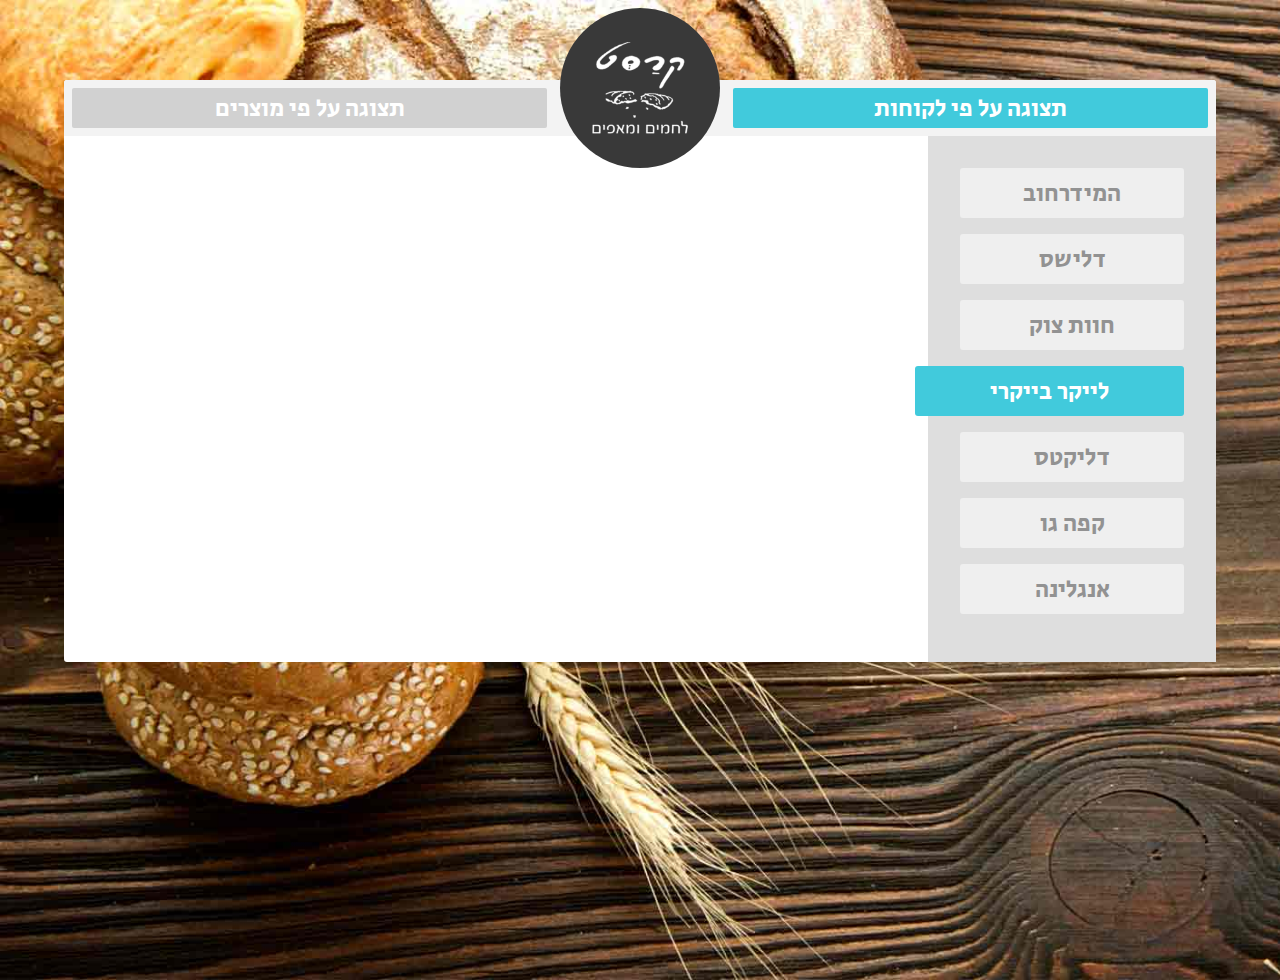
==== index.html @ 4cfdf94a "builded base for apps index gui" ====
<!DOCTYPE html>
<html>
    <head>
        <title>Crust Bakery</title>
        <meta charset="UTF-8">
        <meta name="viewport" content="width=device-width, initial-scale=1.0">
        <link rel="shortcut icon" type="image/png" href="./img/logo.png"/>
        <link href="https://fonts.googleapis.com/css?family=Secular+One" rel="stylesheet">
        <link rel="stylesheet" href="./css/main.css">
    </head>
    <body> 
        <main>
            <header>
                <button class="selected">תצוגה על פי לקוחות</button>
                <div id='header_logo'>
                    <span id="logo">
                        <img src="./img/logo2.png" alt="logo">
                    </span>
                </div>
                <button>תצוגה על פי מוצרים</button>
            </header>
            
            <nav>
                <button>המידרחוב</button>
                <button>דלישס</button>
                <button>חוות צוק</button>
                <button class="selected">לייקר בייקרי</button>
                <button>דליקטס</button>
                <button>קפה גו</button>
                <button>אנגלינה</button>
            </nav>
            <div id="orders">
                
            </div>
        </main>    
    </body>
</html>
---- css/main.css ----
body{
    background-image: url(../img/background.jpg);
    width: 100%;
    height: 100vh;
    background-size: cover;
    background-repeat: no-repeat;
    margin: 0;
    direction: rtl;
    font-family: 'Secular One', sans-serif;
}

main{
    background-color: #fff; 
    margin: auto;
    width: 90%;
    border-radius: 3px;
    margin-top: 5rem;
}

header{
    display: flex;
    justify-content: space-between;
    background-color: #f3f3f3;
    border-radius: 3px 3px 0 0;
    padding: 0.5rem;
    box-sizing: border-box;
}

header #header_logo{
    width: 200px;   
    position: relative;
}

header #header_logo #logo{
    width: 160px;
    height: 160px;
    background-color: #393939;
    display: flex;
    justify-content: center;
    align-items: center;
    position: absolute;
    bottom: -100%;
    margin-left: auto;
    margin-right: auto;
    left: 0;
    right: 0;
    border-radius: 50%;
}

header #header_logo #logo img{
    width: 60%;
}

button{
    cursor: pointer;
}

button:hover{
    background-color: #929292;
    color: #efefef;
}
header button{
    width: 45%;
    color: #fff;
    background-color: #d1d1d1;
    border: none;
    border-radius: 2px;
    height: 40px;
    font-size: 1.5rem;
    font-family: 'Secular One', sans-serif;
}

header .selected{
    background-color: #41cadc;
}

nav{
    width: 25%;
    background-color: #dedede;
    padding: 2rem;
    box-sizing: border-box;
}

nav button{
    display: block;
    background-color: #efefef;
    width: 100%;
    border: none;
    height: 50px;
    margin-bottom: 1rem;
    border-radius: 3px;
    color: #929292;
    font-size: 1.5rem;    
    font-family: 'Secular One', sans-serif;
}

nav .selected{
    background-color: #41cadc;
    color: #fff;
    width: 120%;
}
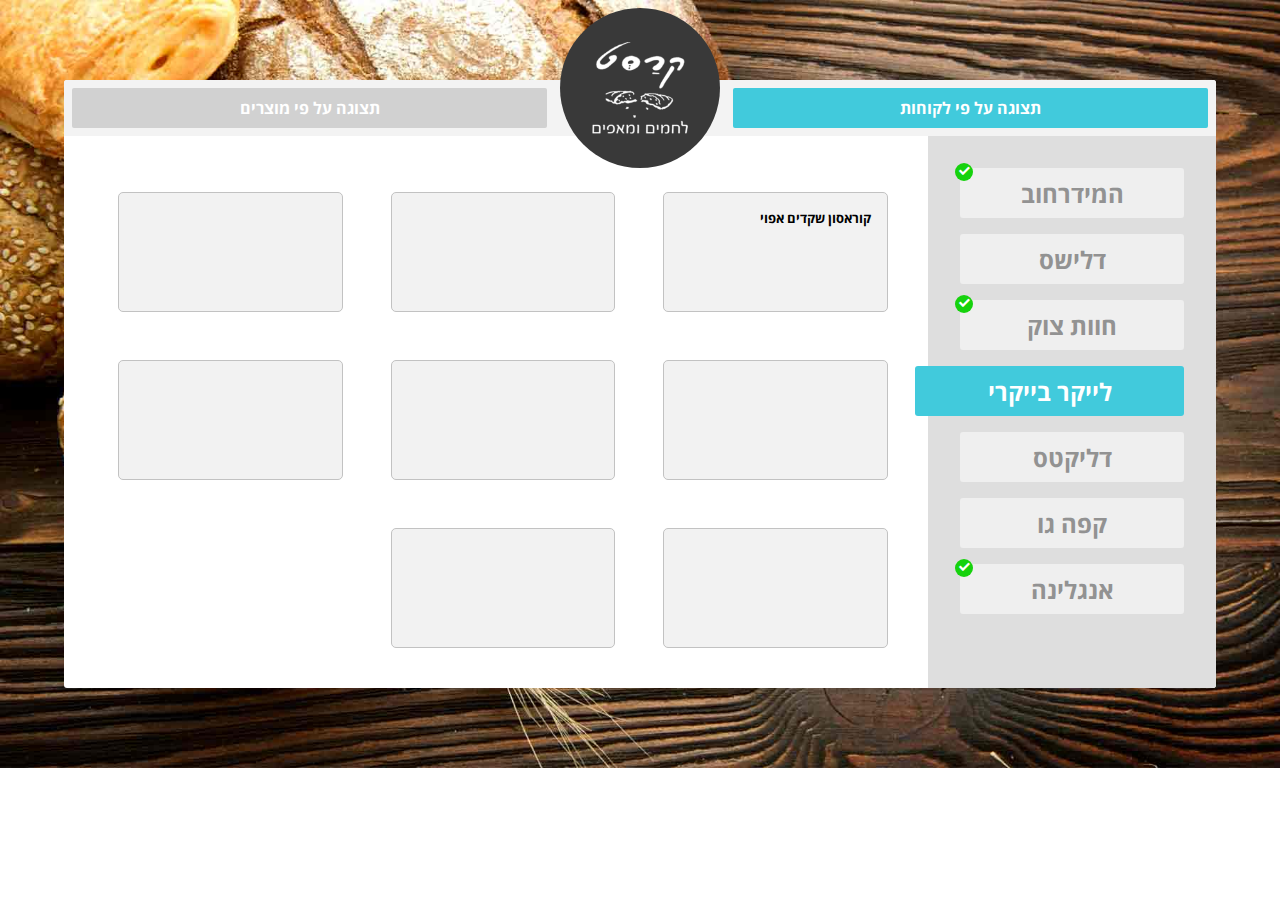
==== commit 69b41882: "keep building apps index gui" ====
--- a/index.html
+++ b/index.html
@@ -5,7 +5,7 @@
         <meta charset="UTF-8">
         <meta name="viewport" content="width=device-width, initial-scale=1.0">
         <link rel="shortcut icon" type="image/png" href="./img/logo.png"/>
-        <link href="https://fonts.googleapis.com/css?family=Secular+One" rel="stylesheet">
+        <link href="https://fonts.googleapis.com/css?family=Assistant:400,600,700,800&subset=hebrew" rel="stylesheet">
         <link rel="stylesheet" href="./css/main.css">
     </head>
     <body> 
@@ -19,19 +19,29 @@
                 </div>
                 <button>תצוגה על פי מוצרים</button>
             </header>
-            
-            <nav>
-                <button>המידרחוב</button>
-                <button>דלישס</button>
-                <button>חוות צוק</button>
-                <button class="selected">לייקר בייקרי</button>
-                <button>דליקטס</button>
-                <button>קפה גו</button>
-                <button>אנגלינה</button>
-            </nav>
-            <div id="orders">
-                
-            </div>
+            <div id="container">
+                <nav>
+                    <button><span class="checked">&#10004;</span>המידרחוב</button>
+                    <button><span class="unchecked">&#10004;</span>דלישס</button>
+                    <button><span class="checked">&#10004;</span>חוות צוק</button>
+                    <button class="selected"><span class="unchecked">&#10004;</span>לייקר בייקרי</button>
+                    <button><span class="unchecked">&#10004;</span>דליקטס</button>
+                    <button><span class="unchecked">&#10004;</span>קפה גו</button>
+                    <button><span class="checked">&#10004;</span>אנגלינה</button>
+                </nav>
+                <div id="orders">
+                    <div class="order">
+                        <h5>קוראסון שקדים אפוי</h5>
+                    </div>
+                    <div class="order"></div>
+                    <div class="order"></div>
+                    <div class="order"></div>
+                    <div class="order"></div>
+                    <div class="order"></div>
+                    <div class="order"></div>
+                    <div class="order"></div>                    
+                </div>
+            </div>    
         </main>    
     </body>
 </html>
--- a/css/main.css
+++ b/css/main.css
@@ -1,12 +1,11 @@
 body{
     background-image: url(../img/background.jpg);
     width: 100%;
-    height: 100vh;
+    height: 100%;
     background-size: cover;
     background-repeat: no-repeat;
     margin: 0;
     direction: rtl;
-    font-family: 'Secular One', sans-serif;
 }
 
 main{
@@ -15,6 +14,7 @@
     width: 90%;
     border-radius: 3px;
     margin-top: 5rem;
+    margin-bottom: 5rem;
 }
 
 header{
@@ -51,8 +51,18 @@
     width: 60%;
 }
 
+@font-face {
+    font-family: OpenSans;
+    src: url(../font/OpenSansHebrew-Bold.ttf);
+}
+
+button, h1, h2, h3, h4, h5{
+    font-family: OpenSans, sans-serif;
+}
+
 button{
     cursor: pointer;
+    font-weight: 700;
 }
 
 button:hover{
@@ -66,12 +76,16 @@
     border: none;
     border-radius: 2px;
     height: 40px;
-    font-size: 1.5rem;
-    font-family: 'Secular One', sans-serif;
+    font-size: 1rem;
 }
 
 header .selected{
     background-color: #41cadc;
+}
+
+#container{
+    display: flex;
+    justify-content: space-between;
 }
 
 nav{
@@ -79,6 +93,7 @@
     background-color: #dedede;
     padding: 2rem;
     box-sizing: border-box;
+    border-radius: 0 0 3px 0;
 }
 
 nav button{
@@ -90,12 +105,57 @@
     margin-bottom: 1rem;
     border-radius: 3px;
     color: #929292;
-    font-size: 1.5rem;    
-    font-family: 'Secular One', sans-serif;
+    font-size: 1.5rem;  
+    position: relative;
 }
 
 nav .selected{
     background-color: #41cadc;
     color: #fff;
     width: 120%;
+}
+
+@font-face {
+    font-family: EmojiSymbols;
+    src: url(../font/EmojiSymbols-Regular-37883244862ada81e50a5c43f090ab5b696a4d27c5e66d321546a1638bb1e682.woff);
+}
+
+.unchecked{
+    display: none;
+}
+.checked{
+    position: absolute;
+    top: -5px;
+    left: -5px;
+    width: 18px;
+    height: 18px;
+    background-color: #16d20d;
+    border-radius: 50%;
+    color: #fff;
+    font-size: 14px;
+    font-weight: normal;
+    font-family: EmojiSymbols;
+}
+
+#orders{
+    padding: 2rem 1rem 1rem 1rem;
+    box-sizing: border-box;
+    display: flex;
+    flex-wrap: wrap;
+    width: 75%;
+}
+
+.order{
+    width: 27%;
+    margin: 1.5rem;
+    height: 120px;
+    border: 1px solid #c2c2c2;
+    border-radius: 5px;
+    background-color: #f2f2f2;
+    padding: 1rem;
+    box-sizing: border-box;    
+}
+
+h5{
+    margin-top: 0;
 }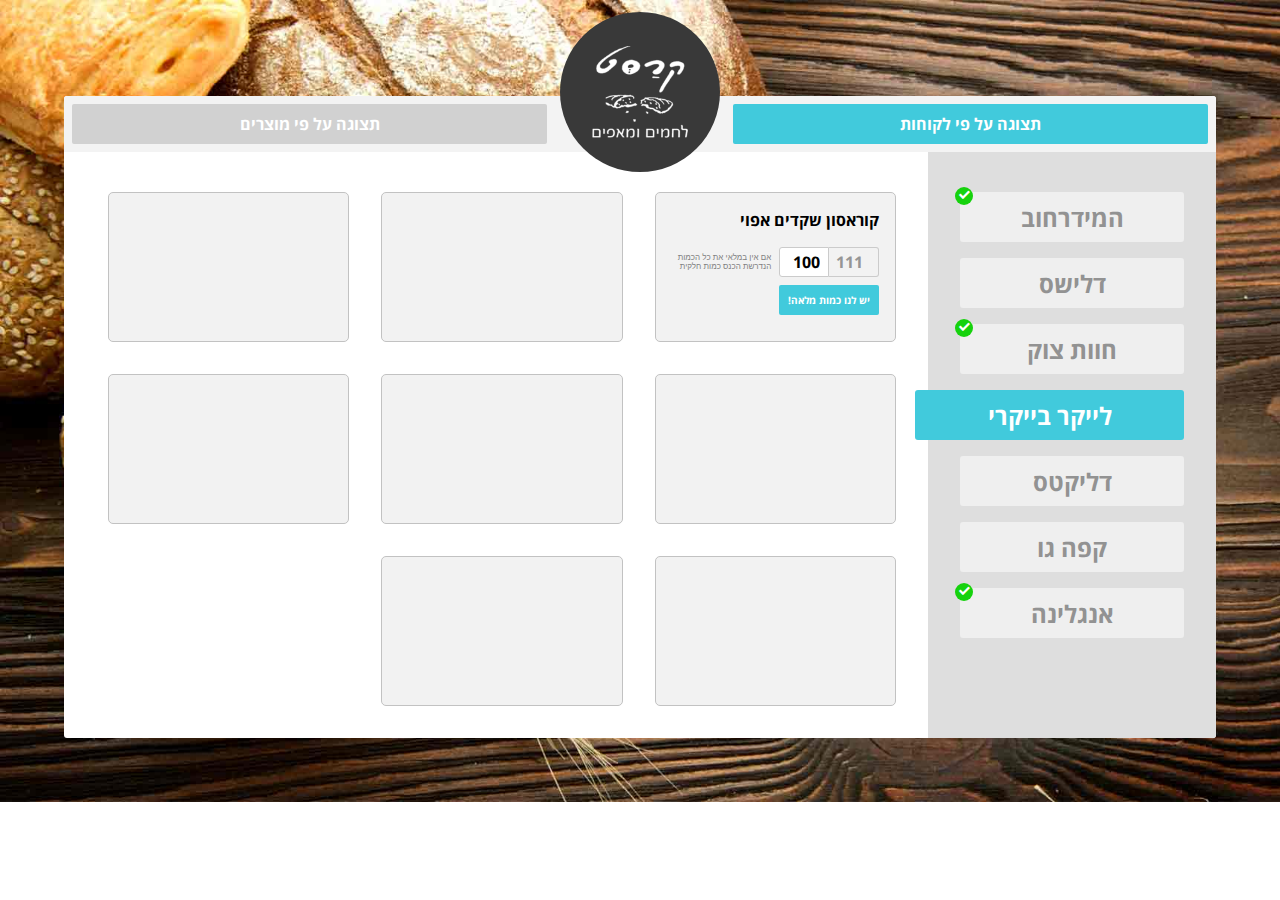
==== commit 8cf809ef: "added order items gui to apps index page" ====
--- a/index.html
+++ b/index.html
@@ -5,7 +5,6 @@
         <meta charset="UTF-8">
         <meta name="viewport" content="width=device-width, initial-scale=1.0">
         <link rel="shortcut icon" type="image/png" href="./img/logo.png"/>
-        <link href="https://fonts.googleapis.com/css?family=Assistant:400,600,700,800&subset=hebrew" rel="stylesheet">
         <link rel="stylesheet" href="./css/main.css">
     </head>
     <body> 
@@ -31,7 +30,13 @@
                 </nav>
                 <div id="orders">
                     <div class="order">
-                        <h5>קוראסון שקדים אפוי</h5>
+                        <h4>קוראסון שקדים אפוי</h4>
+                        <div class="amount">
+                            <output>111</output>
+                            <input type="text" value="100">
+                            <span>אם אין במלאי את כל הכמות הנדרשת הכנס כמות חלקית</span>
+                        </div>
+                        <button>יש לנו כמות מלאה!</button>
                     </div>
                     <div class="order"></div>
                     <div class="order"></div>
--- a/css/main.css
+++ b/css/main.css
@@ -13,8 +13,8 @@
     margin: auto;
     width: 90%;
     border-radius: 3px;
-    margin-top: 5rem;
-    margin-bottom: 5rem;
+    margin-top: 6rem;
+    margin-bottom: 4rem;
 }
 
 header{
@@ -39,7 +39,7 @@
     justify-content: center;
     align-items: center;
     position: absolute;
-    bottom: -100%;
+    bottom: -70%;
     margin-left: auto;
     margin-right: auto;
     left: 0;
@@ -56,7 +56,7 @@
     src: url(../font/OpenSansHebrew-Bold.ttf);
 }
 
-button, h1, h2, h3, h4, h5{
+button, h1, h2, h3, h4, h5, input, output{
     font-family: OpenSans, sans-serif;
 }
 
@@ -91,7 +91,7 @@
 nav{
     width: 25%;
     background-color: #dedede;
-    padding: 2rem;
+    padding: 2.5rem 2rem;
     box-sizing: border-box;
     border-radius: 0 0 3px 0;
 }
@@ -138,7 +138,7 @@
 }
 
 #orders{
-    padding: 2rem 1rem 1rem 1rem;
+    padding: 1.5rem 1rem 1rem 1rem;
     box-sizing: border-box;
     display: flex;
     flex-wrap: wrap;
@@ -146,9 +146,9 @@
 }
 
 .order{
-    width: 27%;
-    margin: 1.5rem;
-    height: 120px;
+    width: 29%;
+    margin: 1rem;
+    height: 150px;
     border: 1px solid #c2c2c2;
     border-radius: 5px;
     background-color: #f2f2f2;
@@ -156,6 +156,53 @@
     box-sizing: border-box;    
 }
 
-h5{
+.order h4{
     margin-top: 0;
-}+    margin-bottom: 1rem;
+}
+
+.order .amount{
+    display: flex;  
+    align-items: center;
+    margin-bottom: 0.5rem;
+}
+
+.order .amount input, output{
+    width: 50px;
+    height: 30px;
+    font-size: 1rem;
+    border: 1px solid #cbcbcb;
+    padding-right: 0.5rem;
+    box-sizing: border-box;
+}
+
+.order .amount input{
+     border-radius: 3px 0 0 3px;  
+     margin-left: 0.5rem;
+}
+
+.order .amount output{
+    border-radius: 0 3px 3px 0;
+    display: flex;
+    justify-content: center;
+    align-items: center;
+    border-left: none;
+    color: #959595;
+}
+
+.order .amount span{
+    font-size: 8px;
+    font-family: arial;
+    color: grey;
+    width: 100px;
+}
+
+.order button{
+    font-size: 10px;
+    width: 100px;
+    height: 30px;
+    border-radius: 2px;
+    border: none;
+    background-color: #41cadc;
+    color: #fff;
+}
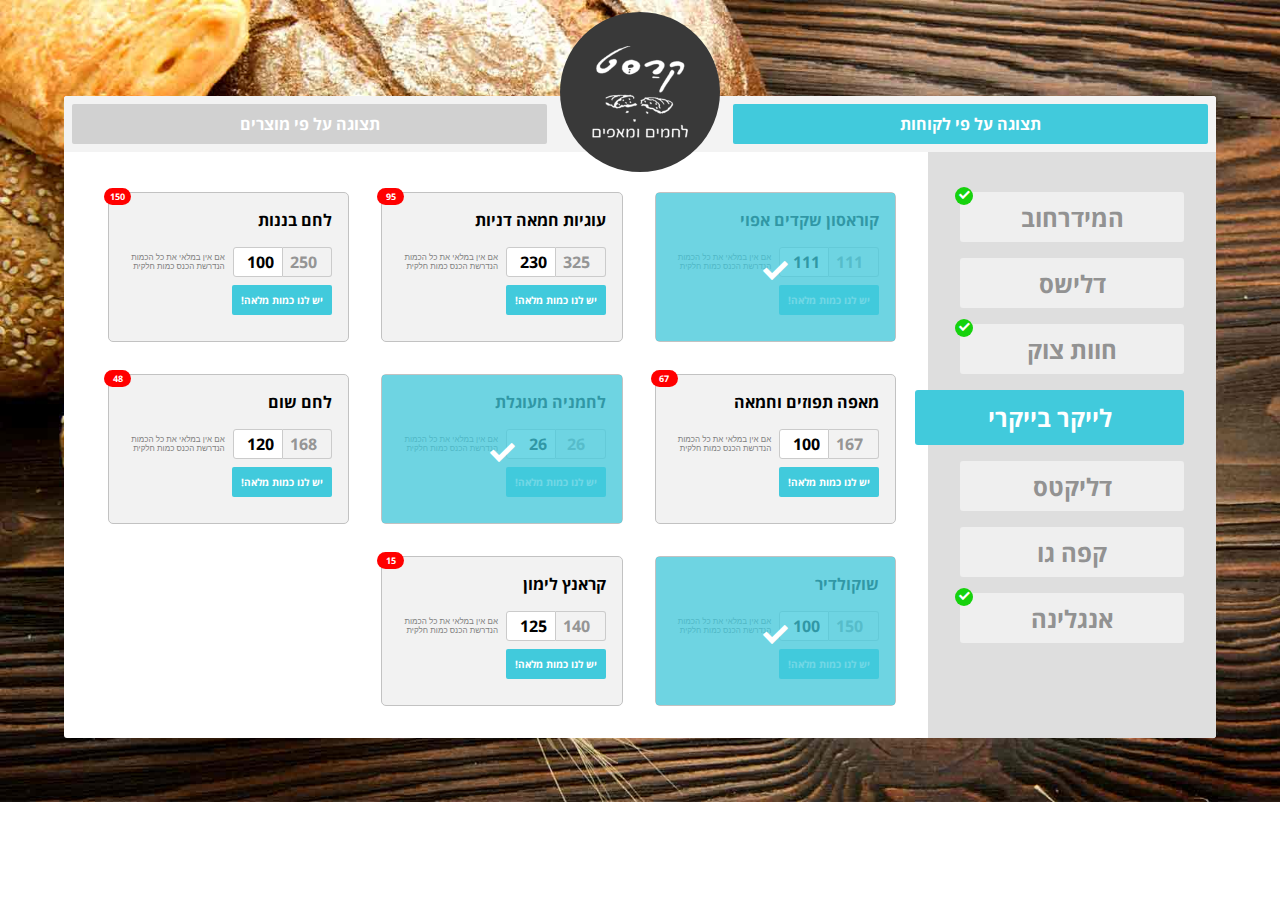
==== commit 691bd0ac: "finished the base for bakery app's index" ====
--- a/index.html
+++ b/index.html
@@ -30,21 +30,109 @@
                 </nav>
                 <div id="orders">
                     <div class="order">
+                        <span class="none_missing"></span>
+                        <div class="finished_order">
+                            <span>&#10004;</span>
+                        </div>
                         <h4>קוראסון שקדים אפוי</h4>
                         <div class="amount">
                             <output>111</output>
-                            <input type="text" value="100">
+                            <input type="number" value="111">
                             <span>אם אין במלאי את כל הכמות הנדרשת הכנס כמות חלקית</span>
                         </div>
                         <button>יש לנו כמות מלאה!</button>
                     </div>
-                    <div class="order"></div>
-                    <div class="order"></div>
-                    <div class="order"></div>
-                    <div class="order"></div>
-                    <div class="order"></div>
-                    <div class="order"></div>
-                    <div class="order"></div>                    
+                    <div class="order">
+                        <span class="missing_amount">95</span>
+                        <div class="unfinished">
+                            <span>&#10004;</span>
+                        </div>                        
+                        <h4>עוגיות חמאה דניות</h4>
+                        <div class="amount">
+                            <output>325</output>
+                            <input type="number" value="230">
+                            <span>אם אין במלאי את כל הכמות הנדרשת הכנס כמות חלקית</span>
+                        </div>
+                        <button>יש לנו כמות מלאה!</button>
+                    </div>
+                    <div class="order">
+                        <span class="missing_amount">150</span>                        
+                        <div class="unfinished">
+                            <span>&#10004;</span>
+                        </div>                        
+                        <h4>לחם בננות</h4>
+                        <div class="amount">
+                            <output>250</output>
+                            <input type="number" value="100">
+                            <span>אם אין במלאי את כל הכמות הנדרשת הכנס כמות חלקית</span>
+                        </div>
+                        <button>יש לנו כמות מלאה!</button>
+                    </div>
+                    <div class="order">
+                        <span class="missing_amount">67</span>                         
+                        <div class="unfinished">
+                            <span>&#10004;</span>
+                        </div>                        
+                        <h4>מאפה תפוזים וחמאה</h4>
+                        <div class="amount">
+                            <output>167</output>
+                            <input type="number" value="100">
+                            <span>אם אין במלאי את כל הכמות הנדרשת הכנס כמות חלקית</span>
+                        </div>
+                        <button>יש לנו כמות מלאה!</button>
+                    </div>
+                    <div class="order">
+                        <span class="none_missing"></span>                         
+                        <div class="finished_order">
+                            <span>&#10004;</span>
+                        </div>                        
+                        <h4>לחמניה מעוגלת</h4>
+                        <div class="amount">
+                            <output>26</output>
+                            <input type="number" value="26">
+                            <span>אם אין במלאי את כל הכמות הנדרשת הכנס כמות חלקית</span>
+                        </div>
+                        <button>יש לנו כמות מלאה!</button>
+                    </div>
+                    <div class="order">
+                        <span class="missing_amount">48</span>                         
+                        <div class="unfinished">
+                            <span>&#10004;</span>
+                        </div>                        
+                        <h4>לחם שום</h4>
+                        <div class="amount">
+                            <output>168</output>
+                            <input type="number" value="120">
+                            <span>אם אין במלאי את כל הכמות הנדרשת הכנס כמות חלקית</span>
+                        </div>
+                        <button>יש לנו כמות מלאה!</button>
+                    </div>
+                    <div class="order">
+                        <span class="none_missing"></span>                         
+                        <div class="finished_order">
+                            <span>&#10004;</span>
+                        </div>                        
+                        <h4>שוקולדיר</h4>
+                        <div class="amount">
+                            <output>150</output>
+                            <input type="number" value="100">
+                            <span>אם אין במלאי את כל הכמות הנדרשת הכנס כמות חלקית</span>
+                        </div>
+                        <button>יש לנו כמות מלאה!</button>
+                    </div>
+                    <div class="order">
+                        <span class="missing_amount">15</span>                         
+                        <div class="unfinished">
+                            <span>&#10004;</span>
+                        </div>                        
+                        <h4>קראנץ לימון</h4>
+                        <div class="amount">
+                            <output>140</output>
+                            <input type="number" value="125">
+                            <span>אם אין במלאי את כל הכמות הנדרשת הכנס כמות חלקית</span>
+                        </div>
+                        <button>יש לנו כמות מלאה!</button>
+                    </div>                    
                 </div>
             </div>    
         </main>    
--- a/css/main.css
+++ b/css/main.css
@@ -69,6 +69,7 @@
     background-color: #929292;
     color: #efefef;
 }
+
 header button{
     width: 45%;
     color: #fff;
@@ -113,6 +114,7 @@
     background-color: #41cadc;
     color: #fff;
     width: 120%;
+    height: 55px;
 }
 
 @font-face {
@@ -120,7 +122,7 @@
     src: url(../font/EmojiSymbols-Regular-37883244862ada81e50a5c43f090ab5b696a4d27c5e66d321546a1638bb1e682.woff);
 }
 
-.unchecked{
+.unchecked, .unfinished, .none_missing{
     display: none;
 }
 .checked{
@@ -154,6 +156,7 @@
     background-color: #f2f2f2;
     padding: 1rem;
     box-sizing: border-box;    
+    position: relative;
 }
 
 .order h4{
@@ -206,3 +209,47 @@
     background-color: #41cadc;
     color: #fff;
 }
+
+.order button:hover{
+    background-color: #929292;
+    color: #efefef;
+}
+
+input::-webkit-outer-spin-button,
+input::-webkit-inner-spin-button {
+    -webkit-appearance: none;
+    margin: 0;
+}
+
+.finished_order{
+    width: 100%;
+    height: 100%;
+    position: absolute;
+    border-radius: 2px;
+    z-index: 100;
+    top: 0;
+    right: 0;
+    background-color: rgba(65, 202, 220, 0.75);
+    display: flex;
+    justify-content: center;
+    align-items: center;
+    color: #fff;
+    font-family: EmojiSymbols;
+    font-size: 2rem;
+}
+
+.missing_amount{
+    position: absolute;
+    top: -5px;
+    left: -5px;
+    background-color: red;
+    font-size: 9px;
+    width: 27px;
+    height: 17px;
+    border-radius: 20px;
+    color: #fff;
+    display: flex;
+    justify-content: center;
+    align-items: center;
+    font-family: OpenSans;
+}